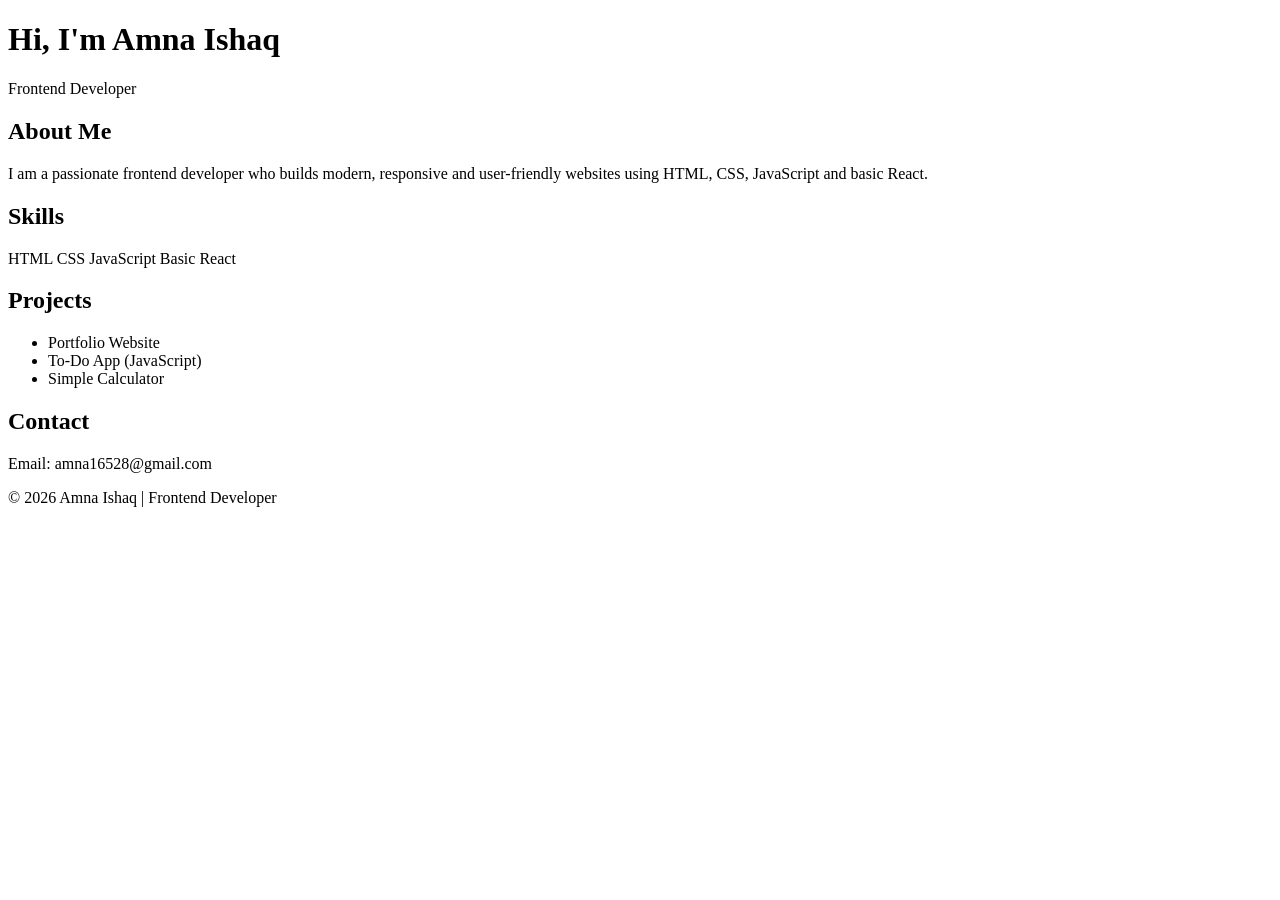
==== index.html @ a7f2fa8a "Update index.html" ====
<!DOCTYPE html>
<html lang="en">
<head>
  <meta charset="UTF-8">
  <meta name="viewport" content="width=device-width, initial-scale=1.0">
  <title>My Portfolio</title>
  <link rel="stylesheet" href="style.css">
</head>
<body>
  
<header>
<h1>Hi, I'm Amna Ishaq</h1>
<p>Frontend Developer</p>
</header>
  
<section id="about">
  <h2>About Me</h2>
  <p>
    I am a passionate frontend developer who builds modern, responsive
    and user-friendly websites using HTML, CSS, JavaScript and basic React.
  </p>
</section>

  <section id="skills">
  <h2>Skills</h2>
  <div class="skills">
    <span>HTML</span>
    <span>CSS</span>
    <span>JavaScript</span>
    <span>Basic React</span>
  </div>
</section>

  <section id="projects">
  <h2>Projects</h2>
  <ul>
    <li>Portfolio Website</li>
    <li>To-Do App (JavaScript)</li>
    <li>Simple Calculator</li>
  </ul>
</section>

  <section id="contact">
  <h2>Contact</h2>
  <p>Email: amna16528@gmail.com</p>
</section>

  <footer>
  <p>© 2026 Amna Ishaq | Frontend Developer</p>
</footer>
  
<script src="script.js"></script>
</body>
</html>
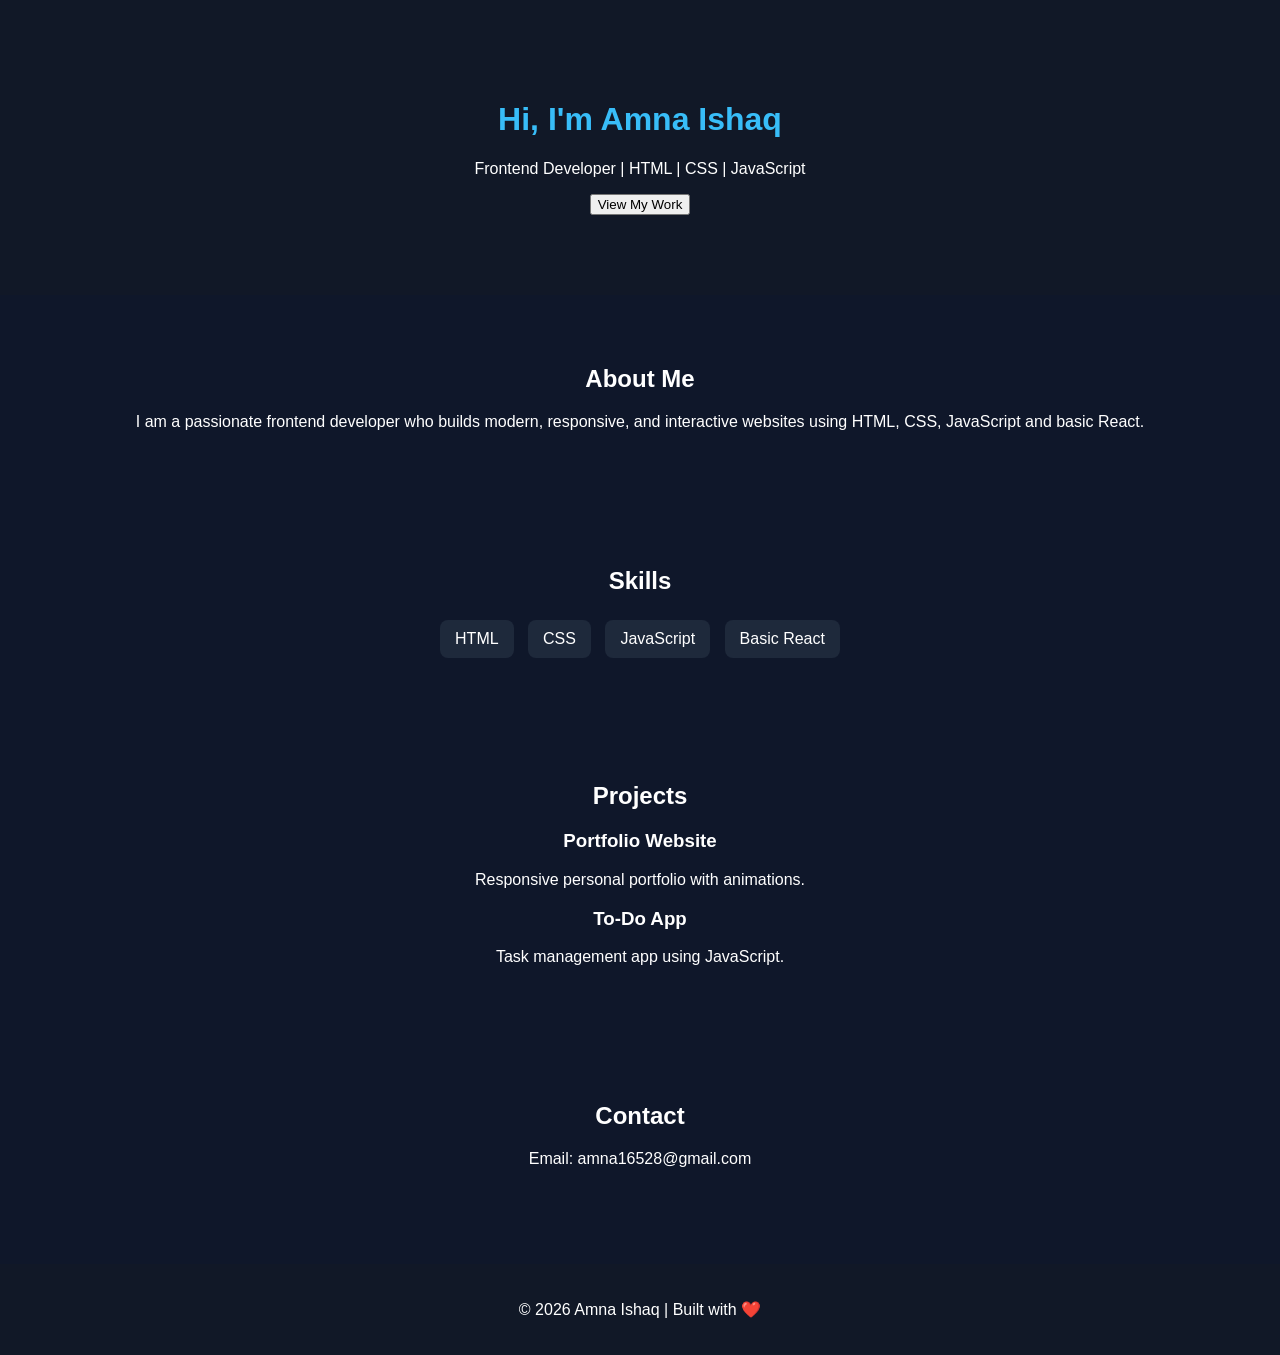
==== commit 386b3a38: "Update index.html" ====
--- a/index.html
+++ b/index.html
@@ -3,25 +3,31 @@
 <head>
   <meta charset="UTF-8">
   <meta name="viewport" content="width=device-width, initial-scale=1.0">
-  <title>My Portfolio</title>
+  <title>Frontend Developer Portfolio</title>
+
   <link rel="stylesheet" href="style.css">
+
+  <!-- Google Font -->
+  <link href="https://fonts.googleapis.com/css2?family=Poppins:wght@300;400;600;700&display=swap" rel="stylesheet">
 </head>
+
 <body>
-  
-<header>
-<h1>Hi, I'm Amna Ishaq</h1>
-<p>Frontend Developer</p>
+
+<header class="hero">
+  <h1 class="fade-in">Hi, I'm <span>Amna Ishaq</span></h1>
+  <p class="fade-in">Frontend Developer | HTML | CSS | JavaScript</p>
+  <button onclick="scrollToSection()">View My Work</button>
 </header>
-  
-<section id="about">
+
+<section id="about" class="card">
   <h2>About Me</h2>
   <p>
-    I am a passionate frontend developer who builds modern, responsive
-    and user-friendly websites using HTML, CSS, JavaScript and basic React.
+    I am a passionate frontend developer who builds modern, responsive,
+    and interactive websites using HTML, CSS, JavaScript and basic React.
   </p>
 </section>
 
-  <section id="skills">
+<section id="skills" class="card">
   <h2>Skills</h2>
   <div class="skills">
     <span>HTML</span>
@@ -31,24 +37,30 @@
   </div>
 </section>
 
-  <section id="projects">
+<section id="projects" class="card">
   <h2>Projects</h2>
-  <ul>
-    <li>Portfolio Website</li>
-    <li>To-Do App (JavaScript)</li>
-    <li>Simple Calculator</li>
-  </ul>
+
+  <div class="project">
+    <h3>Portfolio Website</h3>
+    <p>Responsive personal portfolio with animations.</p>
+  </div>
+
+  <div class="project">
+    <h3>To-Do App</h3>
+    <p>Task management app using JavaScript.</p>
+  </div>
 </section>
 
-  <section id="contact">
+<section id="contact" class="card">
   <h2>Contact</h2>
   <p>Email: amna16528@gmail.com</p>
 </section>
 
-  <footer>
-  <p>© 2026 Amna Ishaq | Frontend Developer</p>
+<footer>
+  <p>© 2026 Amna Ishaq | Built with ❤️</p>
 </footer>
-  
+
 <script src="script.js"></script>
 </body>
 </html>
+ 
--- a/style.css
+++ b/style.css
@@ -0,0 +1,34 @@
+body{
+  font-family: Arial;
+  margin: 0;
+  background: #0f172a;
+  color: white;
+  text-align: center;
+}
+
+header{
+  padding: 80px 20px;
+  background: #111827;
+}
+
+h1{
+  color: #38bdf8;
+}
+
+section{
+  padding: 50px 20px;
+}
+
+.skills span{
+  display: inline-block;
+  background: #1e293b;
+  padding: 10px 15px;
+  margin: 5px;
+  border-radius: 8px;
+}
+
+footer{
+  padding: 20px;
+  background: #111827;
+  margin-top: 30px;
+}
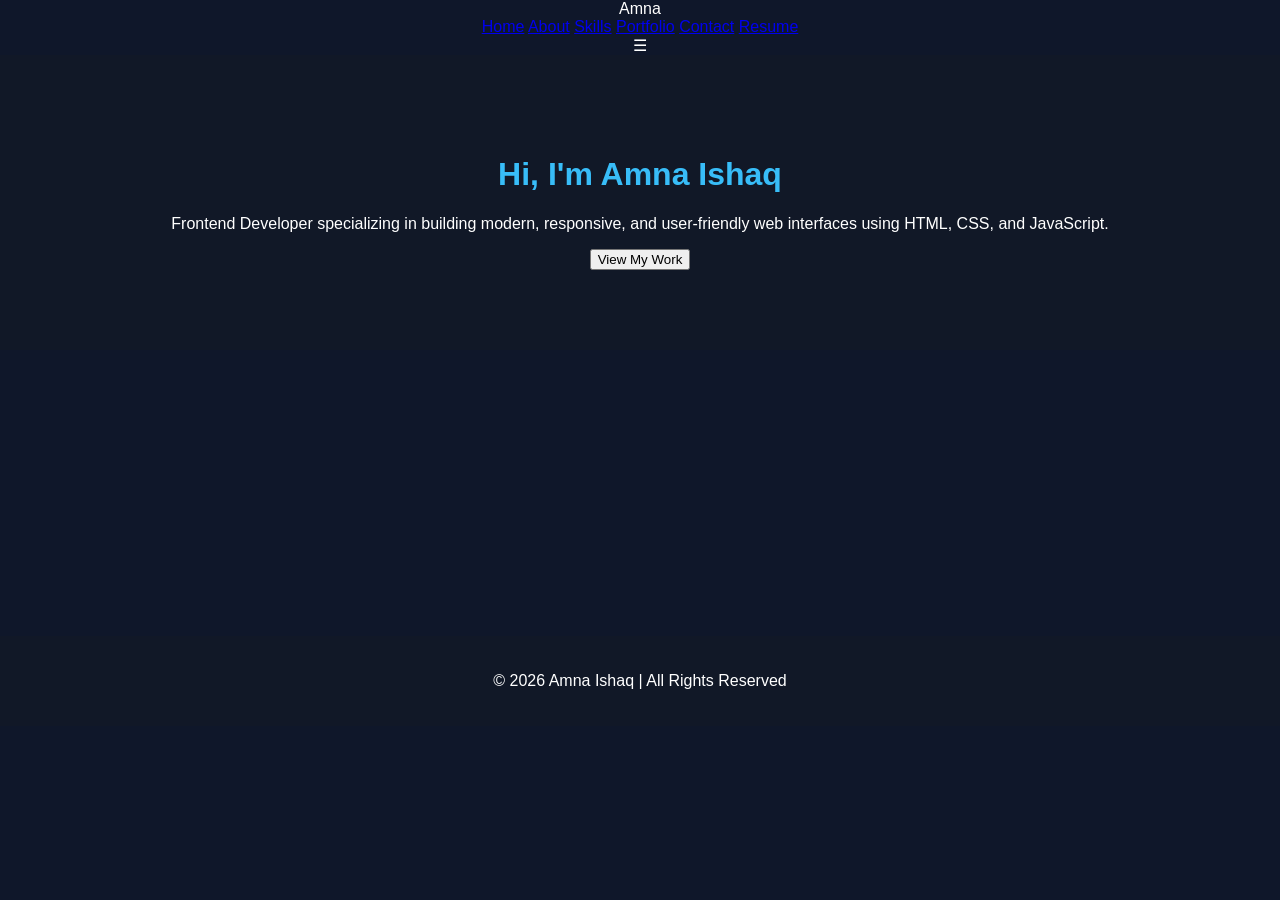
==== commit febcbb13: "Update index.html" ====
--- a/index.html
+++ b/index.html
@@ -3,64 +3,71 @@
 <head>
   <meta charset="UTF-8">
   <meta name="viewport" content="width=device-width, initial-scale=1.0">
-  <title>Frontend Developer Portfolio</title>
+
+  <title>Amna Ishaq | Frontend Developer</title>
 
   <link rel="stylesheet" href="style.css">
 
-  <!-- Google Font -->
   <link href="https://fonts.googleapis.com/css2?family=Poppins:wght@300;400;600;700&display=swap" rel="stylesheet">
 </head>
 
 <body>
 
+<!-- NAVBAR -->
+<nav class="navbar">
+  <div class="logo">Amna</div>
+
+  <div class="menu" id="menu">
+    <a href="index.html" class="active">Home</a>
+    <a href="about.html">About</a>
+    <a href="skills.html">Skills</a>
+    <a href="portfolio.html">Portfolio</a>
+    <a href="contact.html">Contact</a>
+    <a href="cv.pdf" target="_blank" class="btn">Resume</a>
+  </div>
+
+  <div class="hamburger" onclick="toggleMenu()">☰</div>
+</nav>
+
+<!-- HERO SECTION -->
 <header class="hero">
-  <h1 class="fade-in">Hi, I'm <span>Amna Ishaq</span></h1>
-  <p class="fade-in">Frontend Developer | HTML | CSS | JavaScript</p>
-  <button onclick="scrollToSection()">View My Work</button>
+
+  <h1>Hi, I'm <span>Amna Ishaq</span></h1>
+
+  <p>
+    Frontend Developer specializing in building modern, responsive,
+    and user-friendly web interfaces using HTML, CSS, and JavaScript.
+  </p>
+
+  <button onclick="location.href='portfolio.html'">
+    View My Work
+  </button>
+
 </header>
 
-<section id="about" class="card">
-  <h2>About Me</h2>
+<!-- INTRO SECTION -->
+<section class="card">
+
+  <h2>Professional Overview</h2>
+
   <p>
-    I am a passionate frontend developer who builds modern, responsive,
-    and interactive websites using HTML, CSS, JavaScript and basic React.
+    I am a passionate Frontend Developer focused on creating clean, responsive,
+    and visually appealing websites. I enjoy turning ideas into interactive
+    digital experiences using modern web technologies.
+    <br><br>
+
+    I continuously improve my skills in HTML, CSS, JavaScript, and UI/UX design
+    to deliver efficient and user-friendly solutions.
   </p>
+
 </section>
 
-<section id="skills" class="card">
-  <h2>Skills</h2>
-  <div class="skills">
-    <span>HTML</span>
-    <span>CSS</span>
-    <span>JavaScript</span>
-    <span>Basic React</span>
-  </div>
-</section>
-
-<section id="projects" class="card">
-  <h2>Projects</h2>
-
-  <div class="project">
-    <h3>Portfolio Website</h3>
-    <p>Responsive personal portfolio with animations.</p>
-  </div>
-
-  <div class="project">
-    <h3>To-Do App</h3>
-    <p>Task management app using JavaScript.</p>
-  </div>
-</section>
-
-<section id="contact" class="card">
-  <h2>Contact</h2>
-  <p>Email: amna16528@gmail.com</p>
-</section>
-
+<!-- FOOTER -->
 <footer>
-  <p>© 2026 Amna Ishaq | Built with ❤️</p>
+  <p>© 2026 Amna Ishaq | All Rights Reserved</p>
 </footer>
 
 <script src="script.js"></script>
+
 </body>
 </html>
- 
